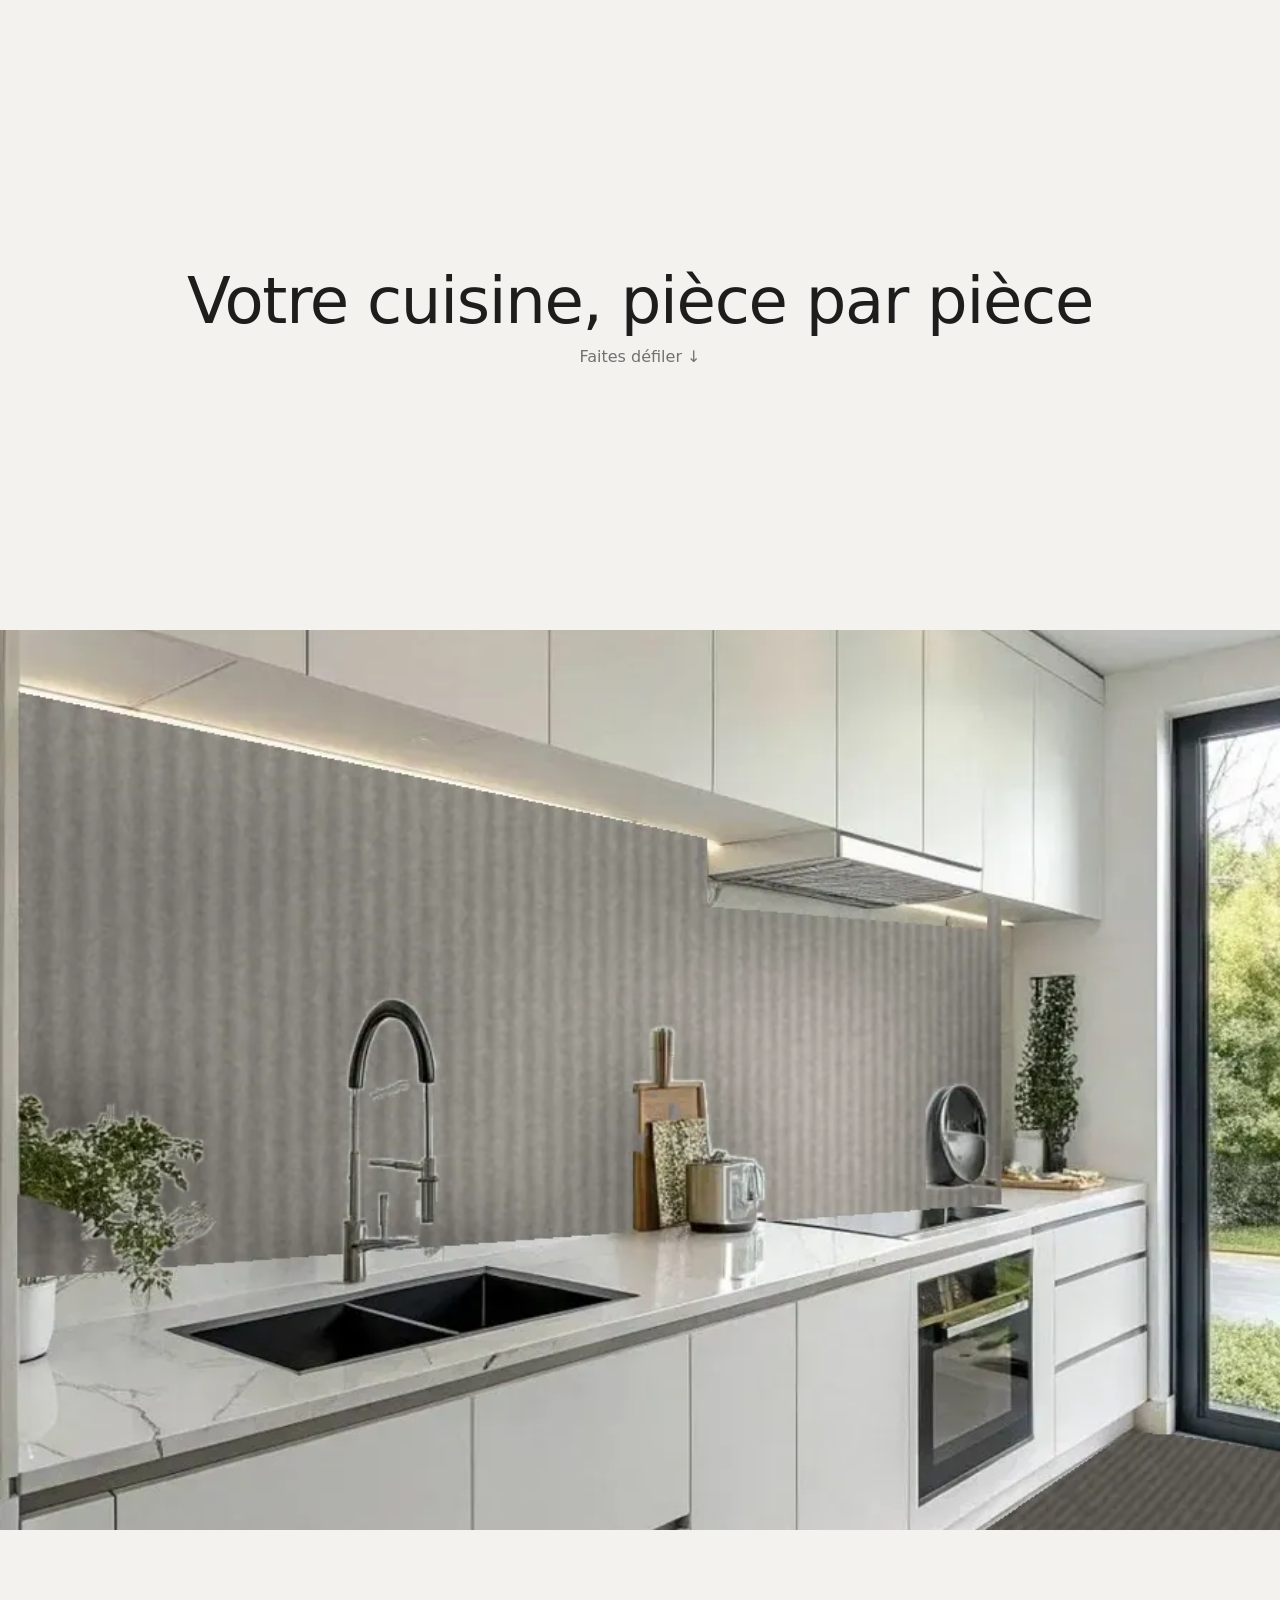
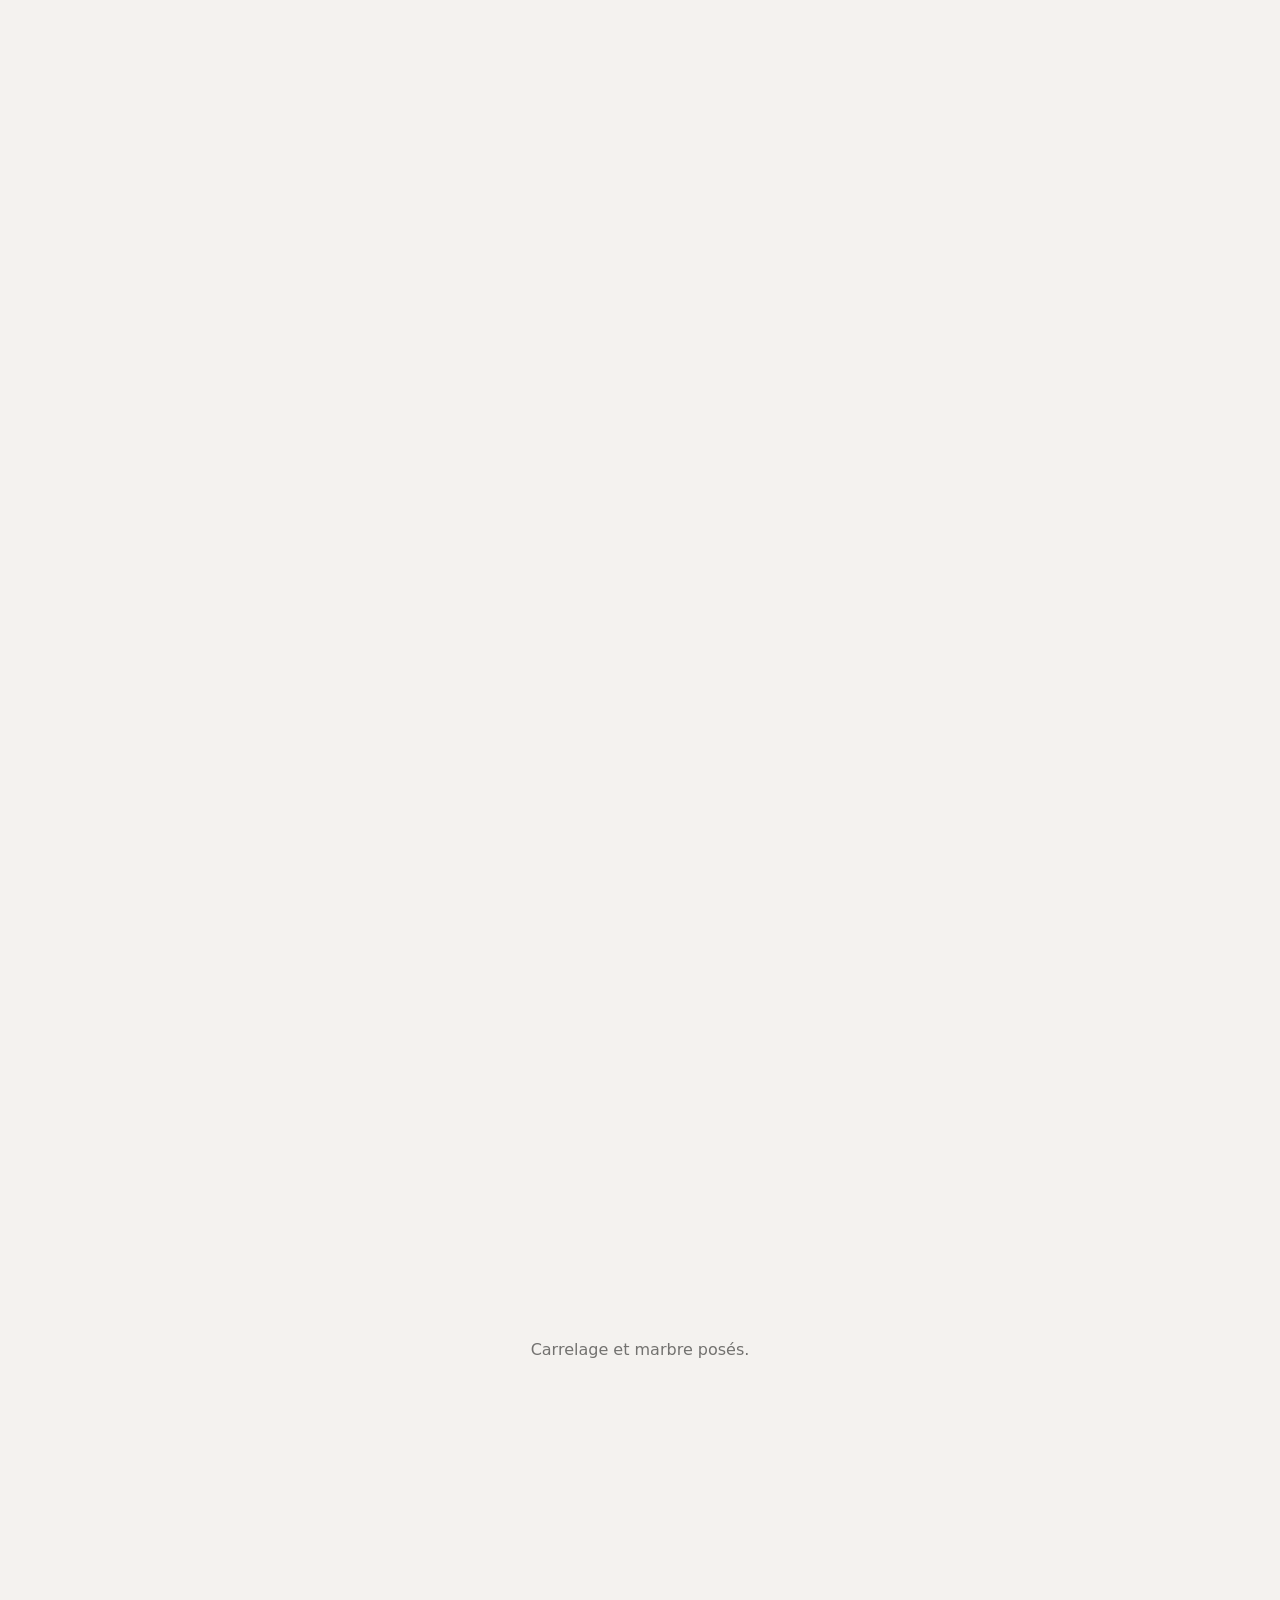
==== cuisine-scroll/index.html @ 65ebabf5 "Effet au scroll : la cuisine s'assemble (carrelage puis marbre) - cuisine-scroll/frames : 90 images " ====
<!doctype html>
<html lang="fr">
<head>
<meta charset="utf-8">
<meta name="viewport" content="width=device-width, initial-scale=1">
<title>Cuisine — assemblage au scroll</title>
<style>
  *{margin:0;padding:0;box-sizing:border-box}
  body{background:#f4f2ef;color:#1d1d1b;font-family:system-ui,-apple-system,"Segoe UI",sans-serif}
  .intro,.outro{min-height:70vh;display:grid;place-items:center;text-align:center;padding:0 16px}
  .intro h1{font-size:clamp(2rem,6vw,4rem);font-weight:500;letter-spacing:-.02em}
  .intro p,.outro p{opacity:.6;margin-top:.6em}

  /* --- effet au scroll --- */
  .scrub{height:400vh;position:relative}            /* longueur du scroll = durée de l'animation */
  .scrub__sticky{position:sticky;top:0;height:100vh;overflow:hidden}
  .scrub canvas{width:100%;height:100%;display:block}
</style>
</head>
<body>

<section class="intro">
  <div><h1>Votre cuisine, pièce par pièce</h1><p>Faites défiler ↓</p></div>
</section>

<section class="scrub" data-frames="90" data-path="frames/frame-{n}.webp">
  <div class="scrub__sticky"><canvas></canvas></div>
</section>

<section class="outro"><p>Carrelage et marbre posés.</p></section>

<script>
(() => {
  const section = document.querySelector('.scrub');
  const canvas = section.querySelector('canvas');
  const ctx = canvas.getContext('2d');
  const count = +section.dataset.frames;
  const src = n => section.dataset.path.replace('{n}', String(n).padStart(3, '0'));

  // Précharge toutes les images
  const frames = Array.from({ length: count }, (_, i) => {
    const img = new Image();
    img.src = src(i + 1);
    img.onload = () => { if (i === current) draw(); };
    return img;
  });

  let current = 0;

  function resize() {
    const dpr = Math.min(window.devicePixelRatio || 1, 2);
    canvas.width = canvas.clientWidth * dpr;
    canvas.height = canvas.clientHeight * dpr;
    draw();
  }

  // Dessine l'image en "object-fit: cover"
  function draw() {
    const img = frames[current];
    if (!img.complete || !img.naturalWidth) return;
    const cw = canvas.width, ch = canvas.height;
    const s = Math.max(cw / img.naturalWidth, ch / img.naturalHeight);
    const w = img.naturalWidth * s, h = img.naturalHeight * s;
    ctx.drawImage(img, (cw - w) / 2, (ch - h) / 2, w, h);
  }

  function onScroll() {
    const rect = section.getBoundingClientRect();
    const max = section.offsetHeight - window.innerHeight;
    const progress = Math.min(Math.max(-rect.top / max, 0), 1);
    const next = Math.round(progress * (count - 1));
    if (next !== current) { current = next; requestAnimationFrame(draw); }
  }

  window.addEventListener('scroll', onScroll, { passive: true });
  window.addEventListener('resize', resize);
  resize();
  onScroll();
})();
</script>
</body>
</html>
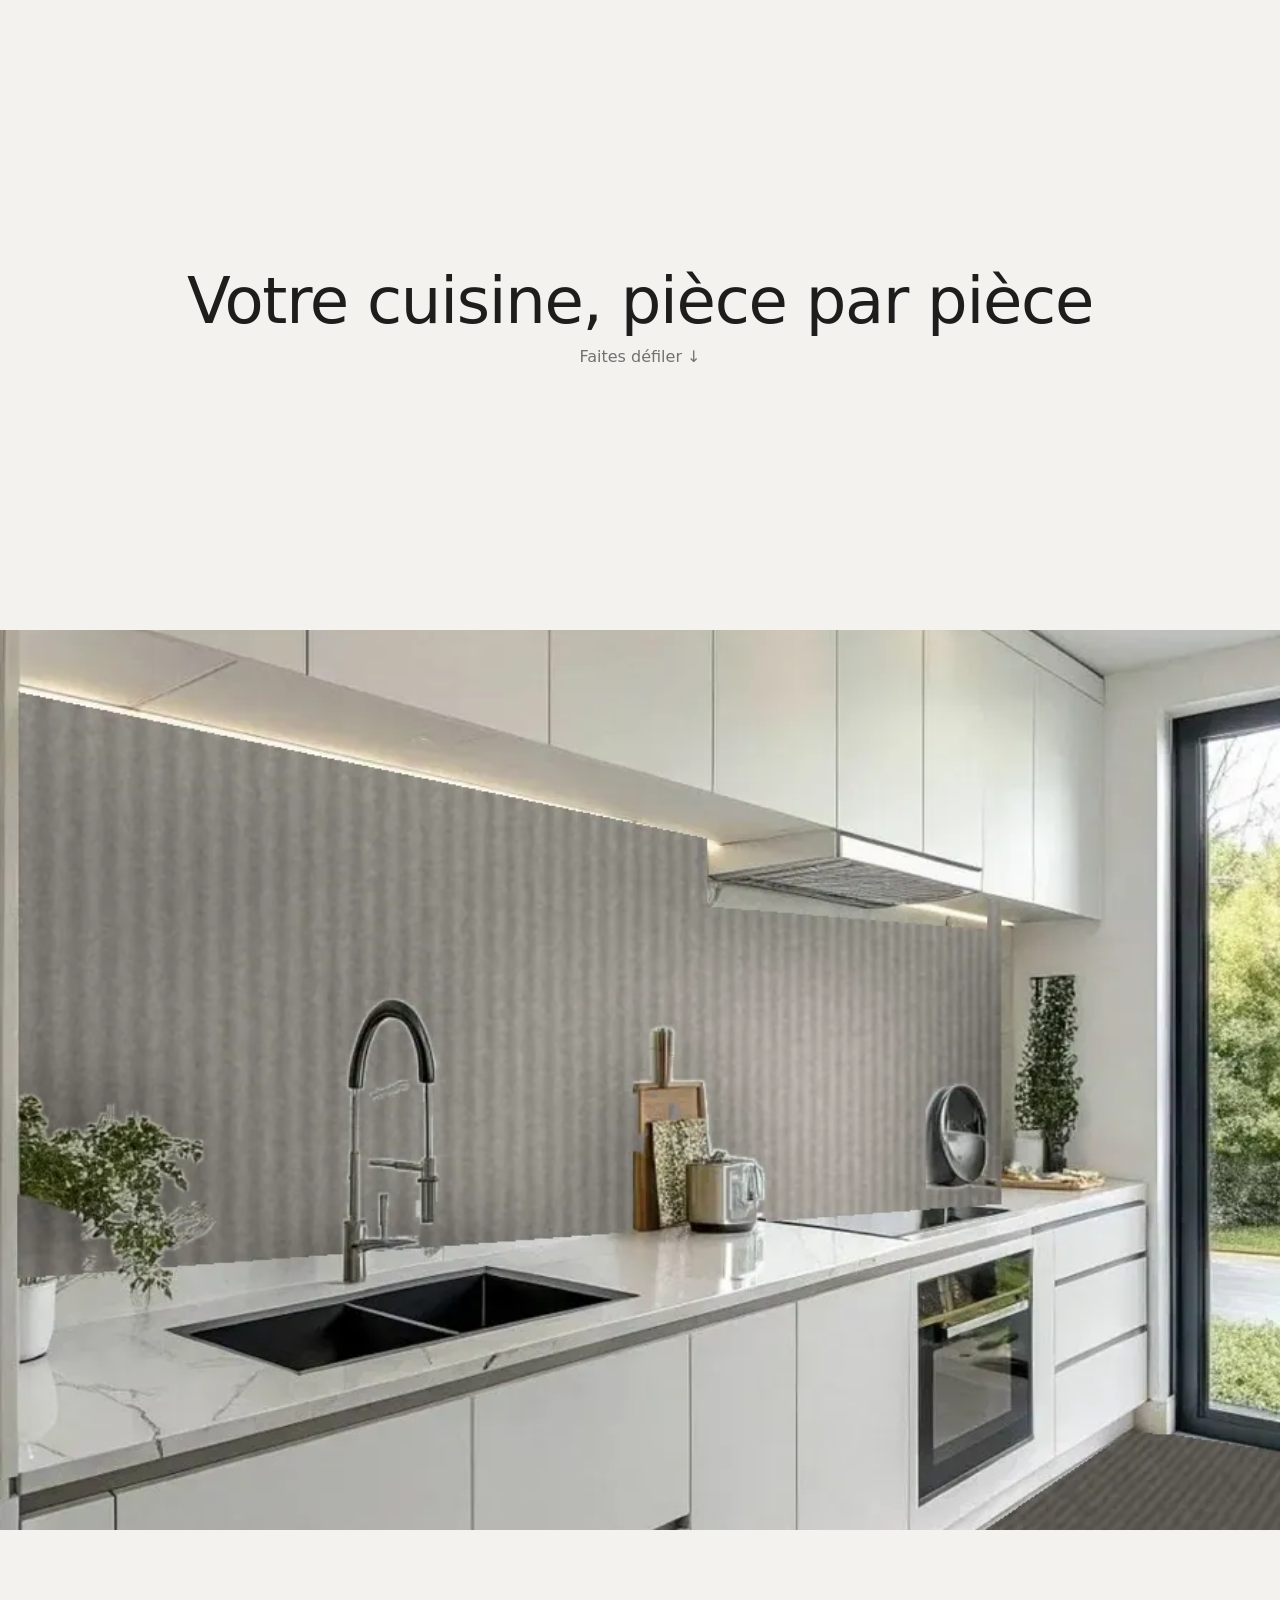
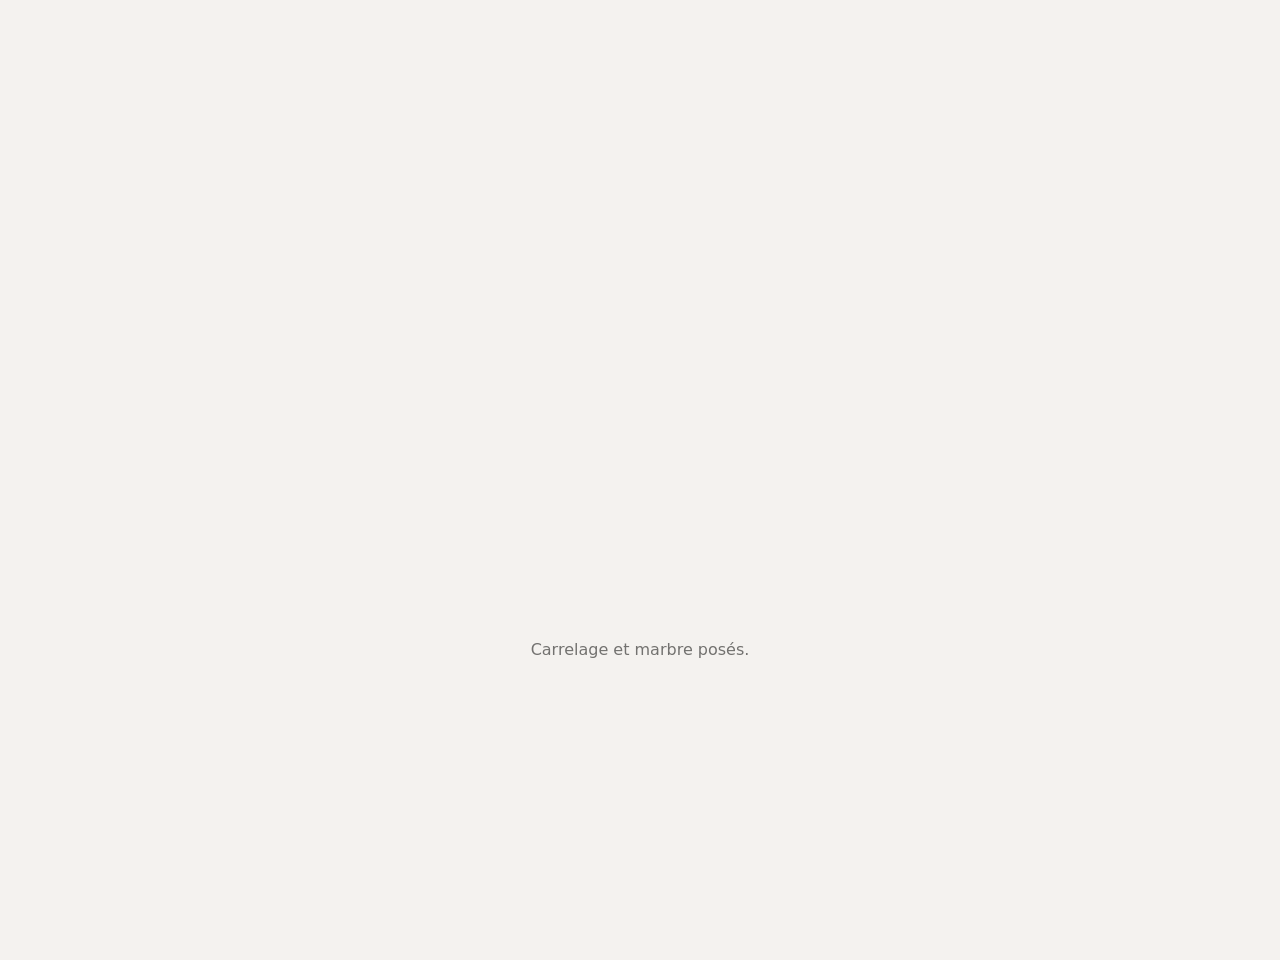
==== commit e1f30b84: "Assemblage : les dalles sont posées une par une, comme par un carreleur Chaque dalle arrive inclinée" ====
--- a/cuisine-scroll/index.html
+++ b/cuisine-scroll/index.html
@@ -12,7 +12,7 @@
   .intro p,.outro p{opacity:.6;margin-top:.6em}
 
   /* --- effet au scroll --- */
-  .scrub{height:400vh;position:relative}            /* longueur du scroll = durée de l'animation */
+  .scrub{height:500vh;position:relative}            /* longueur du scroll = durée de l'animation */
   .scrub__sticky{position:sticky;top:0;height:100vh;overflow:hidden}
   .scrub canvas{width:100%;height:100%;display:block}
 </style>
@@ -23,7 +23,7 @@
   <div><h1>Votre cuisine, pièce par pièce</h1><p>Faites défiler ↓</p></div>
 </section>
 
-<section class="scrub" data-frames="90" data-path="frames/frame-{n}.webp">
+<section class="scrub" data-frames="120" data-path="frames/frame-{n}.webp">
   <div class="scrub__sticky"><canvas></canvas></div>
 </section>
 
